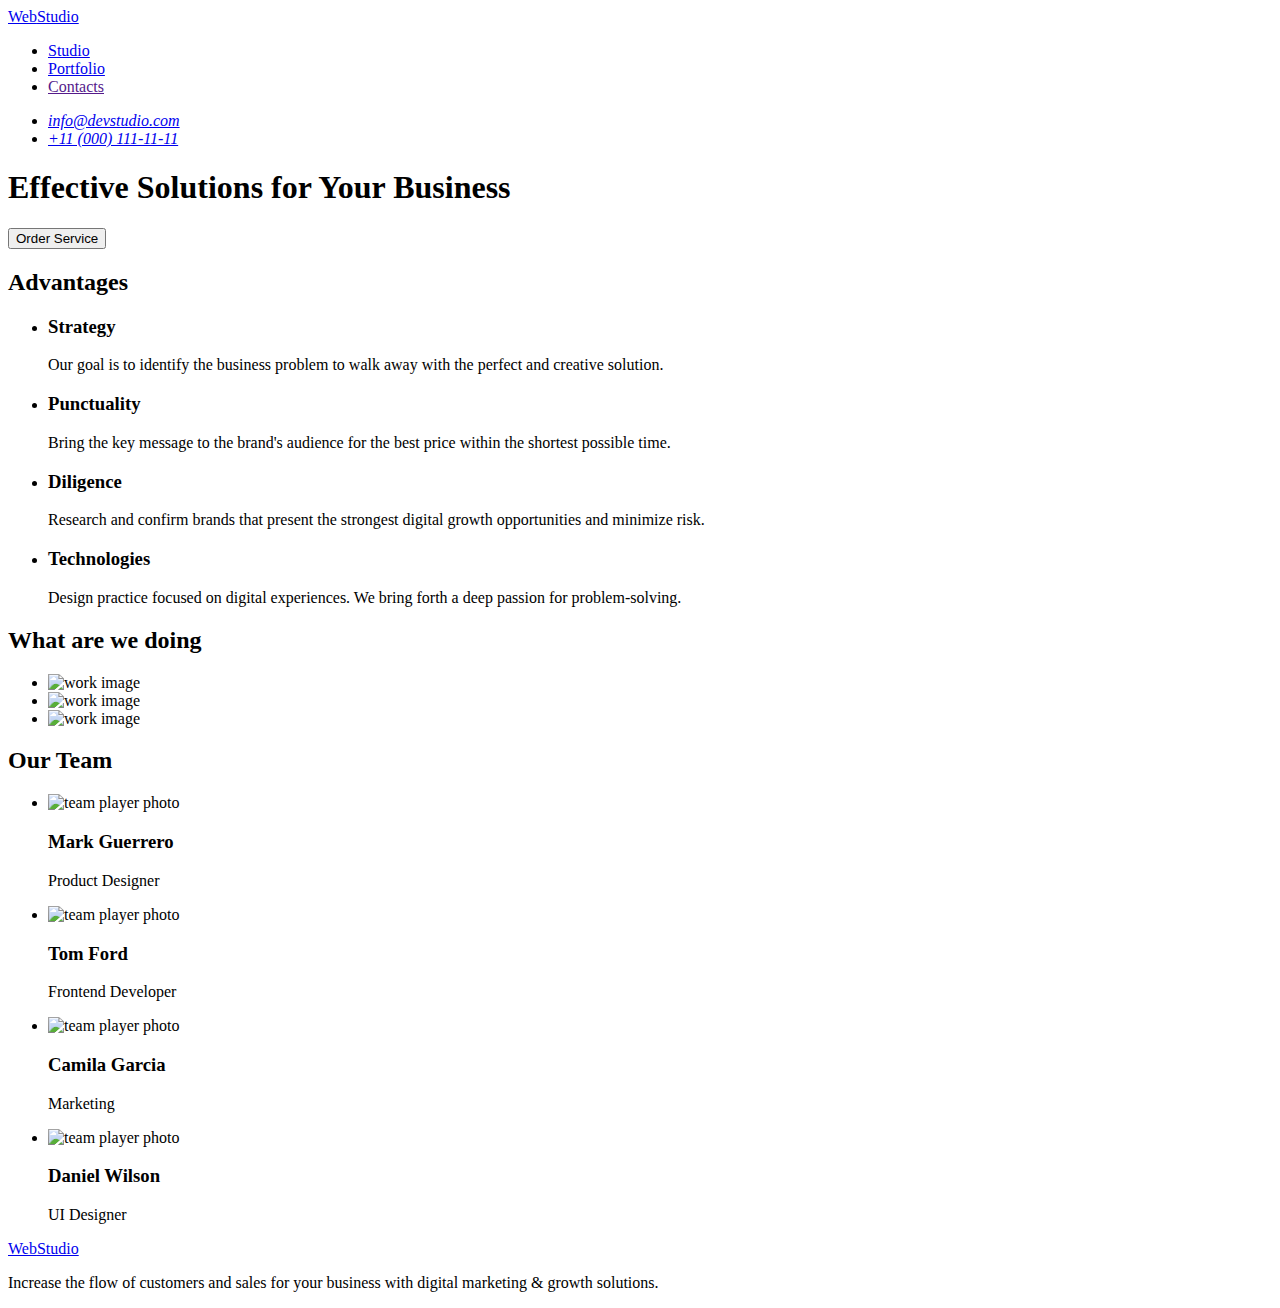
==== index.html @ a6187878 "studio" ====
<!DOCTYPE html>
<html lang="en">
  <head>
    <meta charset="UTF-8" />
    <meta http-equiv="X-UA-Compatible" content="IE=edge" />
    <meta name="viewport" content="width=device-width, initial-scale=1.0" />
    <title>WebStudio</title>
    <link rel="preconnect" href="https://fonts.googleapis.com" />
    <link rel="preconnect" href="https://fonts.gstatic.com" crossorigin />
    <link
      href="https://fonts.googleapis.com/css2?family=Raleway:wght@800&family=Roboto:wght@400;500;700&display=swap"
      rel="stylesheet"
    />
    <link rel="stylesheet" href="./css/styles.css" />
  </head>

  <body class="body">
    <header class="header">
      <nav class="header-navigation">
        <a href="./index.html" class="header-logo"><span class="logo-colour">Web</span>Studio</a>
        <ul class="header-list list lin">
          <li class="header-item lin"><a href="./index.html">Studio</a></li>
          <li class="header-item lin"><a href="./portfolio.html">Portfolio</a></li>
          <li class="header-item lin"><a href="">Contacts</a></li>
        </ul>
      </nav>
      <address>
        <ul class="contacts-info list" >
          <li>
            <a href="mailto:info@devstudio.com" class="header-mail"
              >info@devstudio.com</a
            >
          </li>
          <li>
            <a href="tel:+110001111111" class="header-phone"
              >+11 (000) 111-11-11</a
            >
          </li>
        </ul>
      </address>
    </header>

    <main>
      <!-- Hero section -->
      <section class="hero">
        <h1 class="hero-title">Effective Solutions for Your Business</h1>
        <button type="button" class="hero-btn">Order Service</button>
      </section>

      <!-- /Hero section -->

      <!-- Section 2-->
      <section class="qualities">
        <h2 class="hidden">Advantages</h2>
        <ul class="qualities-list list">
          <li class="qualities-items-list list">
            <h3 class="qualities-name">Strategy</h3>
            <p class="qualities-text">
              Our goal is to identify the business problem to walk away with the
              perfect and creative solution.
            </p>
          </li class="qualities-items-list list">
          <li>
            <h3 class="qualities-name">Punctuality</h3>
            <p class="qualities-text">
              Bring the key message to the brand's audience for the best price
              within the shortest possible time.
            </p>
          </li class="qualities-items-list list">
          <li>
            <h3 class="qualities-name">Diligence</h3>
            <p class="qualities-text">
              Research and confirm brands that present the strongest digital
              growth opportunities and minimize risk.
            </p>
          </li class="qualities-items-list list">
          <li>
            <h3 class="qualities-name">Technologies</h3>
            <p class="qualities-text">
              Design practice focused on digital experiences. We bring forth a
              deep passion for problem-solving.
            </p>
          </li>
        </ul>
      </section>
      <!-- /Section 2 -->

      <!-- Section 3 -->
      <section class="examples">
        <h2 class="examples-title">What are we doing</h2>
        <ul class="examples-list list">
          <li class="exampless-item">
            <img
              src="./images/section-2-1.jpg"
              alt="work image"
              width="360"
              height="300"
            />
          </li class="exampless-item">
          <li>
            <img
              src="./images/section-2-2.jpg"
              alt="work image"
              width="360"
              height="300"
            />
          </li class="exampless-item">
          <li>
            <img
              src="./images/section-2-3.jpg"
              alt="work image"
              width="360"
              height="300"
            />
          </li>
        </ul>
      </section>
      <!-- /Section 3 -->

      <!-- Section 4-->
      <section class="team">
        <h2 class="team-title">Our Team</h2>
        <ul class="teamt-list list">
          <li class="team-item">
            <img
              src="./images/team-1.jpg"
              alt="team player photo"
              width="264"
              height="260"
            />
            <h3 class="team-name">Mark Guerrero</h3>
            <p class="team-text">Product Designer</p>
          </li>
          <li class="team-item">
            <img
              src="./images/team-2.jpg"
              alt="team player photo"
              width="264"
              height="260"
            />
            <h3 class="team-name">Tom Ford</h3>
            <p class="team-text">Frontend Developer</p>
          </li>
          <li class="team-item">
            <img
              src="./images/team-3.jpg"
              alt="team player photo"
              width="264"
              height="260"
            />
            <h3 class="team-name">Camila Garcia</h3>
            <p class="team-text">Marketing</p>
          </li>
          <li class="team-item">
            <img
              src="./images/team-4.jpg"
              alt="team player photo"
              width="264"
              height="260"
            />
            <h3 class="team-name">Daniel Wilson</h3>
            <p class="team-text">UI Designer</p>
          </li>
        </ul>
      </section>

      <!-- /Section 4 -->
    </main>

    <!-- Footer section-->
    <footer class="footer">
      <a href="./index.html" class="footer-logo"><span class="logo-colour">Web</span>Studio</a>
      <p class="footer-text">
        Increase the flow of customers and sales for your business with digital
        marketing & growth solutions.
      </p>
    </footer>
    <!-- /Footer section-->
  </body>
</html>
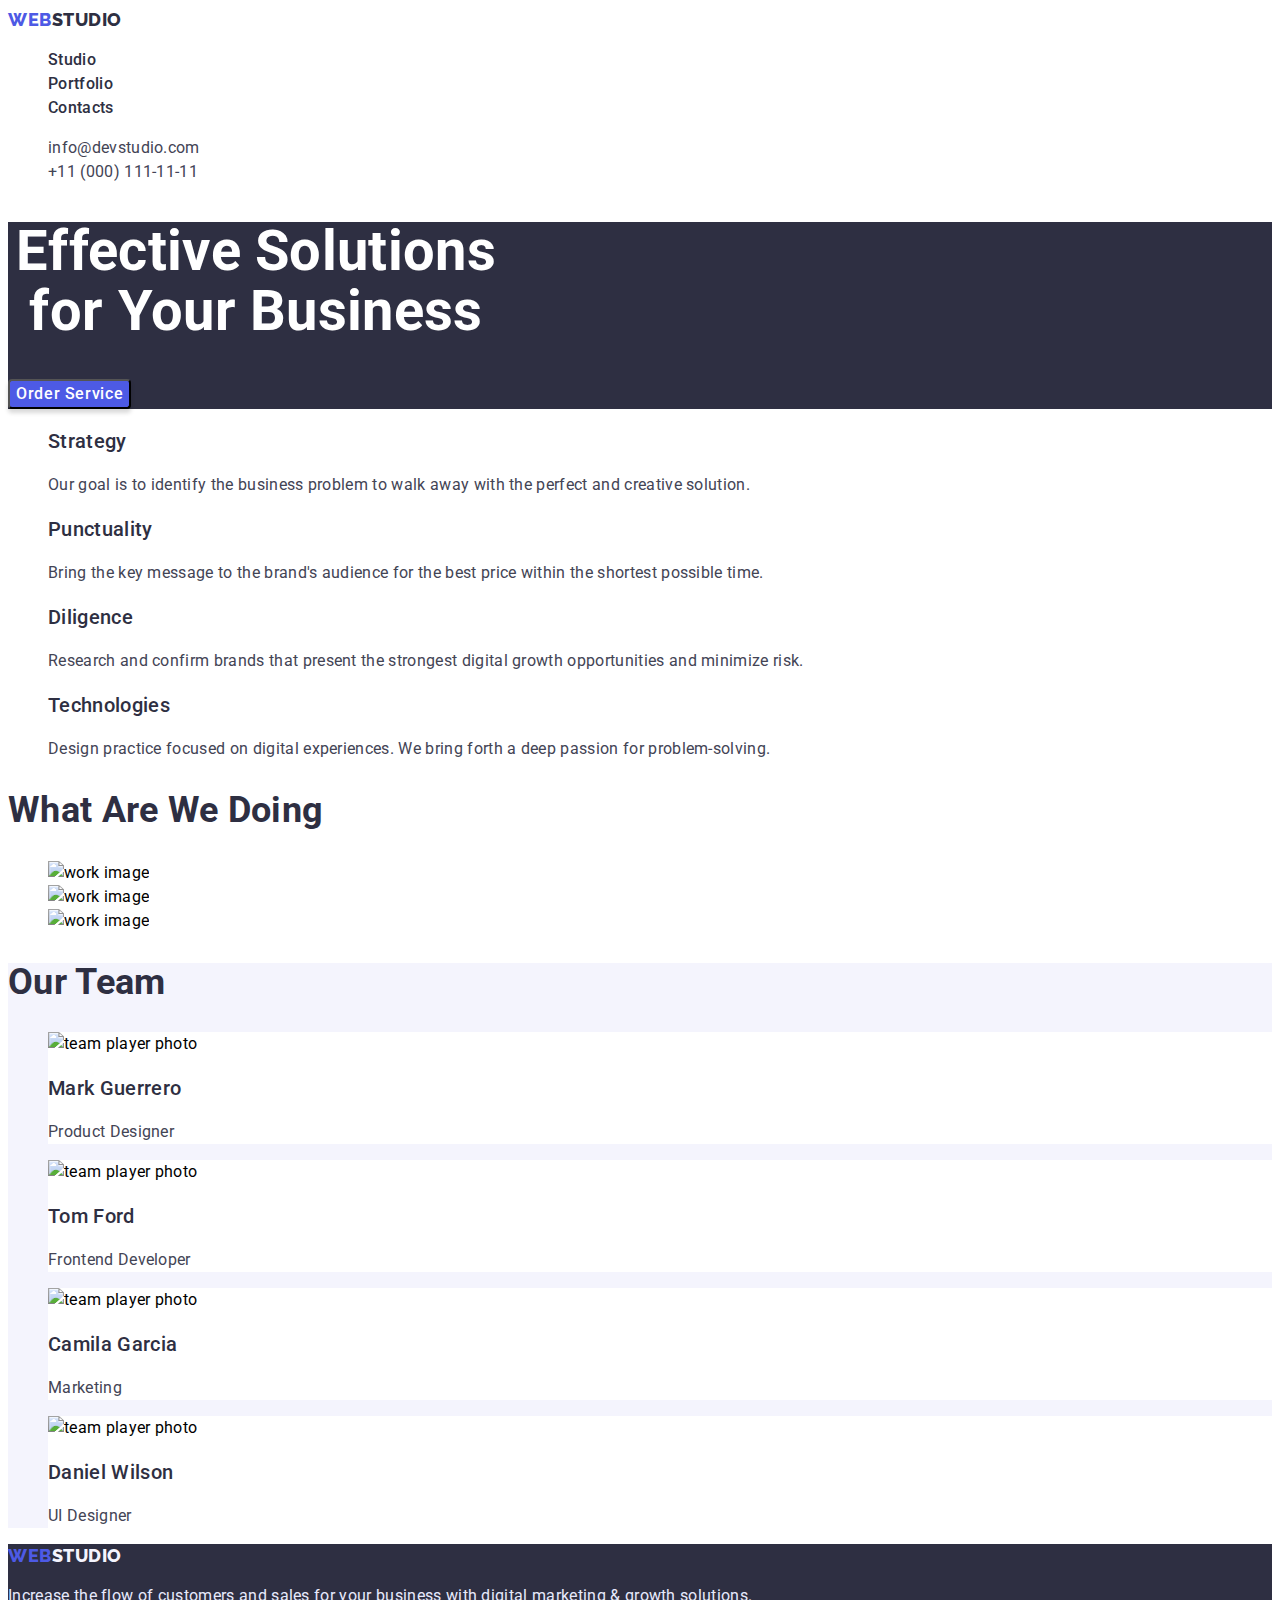
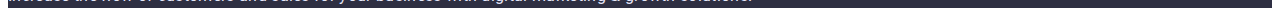
==== commit 9047a57c: "hw2.02" ====
--- a/index.html
+++ b/index.html
@@ -19,20 +19,20 @@
       <nav class="header-navigation">
         <a href="./index.html" class="header-logo"><span class="logo-colour">Web</span>Studio</a>
         <ul class="header-list list lin">
-          <li class="header-item lin"><a href="./index.html">Studio</a></li>
-          <li class="header-item lin"><a href="./portfolio.html">Portfolio</a></li>
-          <li class="header-item lin"><a href="">Contacts</a></li>
+          <li class="header-item"><a href="./index.html" class="link link-style">Studio</a></li>
+          <li class="header-item"><a href="./portfolio.html" class="link link-style">Portfolio</a></li>
+          <li class="header-item"><a href="" class="link link-style">Contacts</a></li>
         </ul>
       </nav>
       <address>
         <ul class="contacts-info list" >
           <li>
-            <a href="mailto:info@devstudio.com" class="header-mail"
+            <a href="mailto:info@devstudio.com" class="header-contacts link"
               >info@devstudio.com</a
             >
           </li>
           <li>
-            <a href="tel:+110001111111" class="header-phone"
+            <a href="tel:+110001111111" class="header-contacts link"
               >+11 (000) 111-11-11</a
             >
           </li>
--- a/css/styles.css
+++ b/css/styles.css
@@ -0,0 +1,272 @@
+:root {
+  --main-title-color: #ffffff;
+  --secondary-title-color: #2e2f42;
+  --logo-colour: #4d5ae5;
+  --logo-footer-colour: #f4f4fd;
+  --item-text-colour: #434455;
+  --footer-text-colour: #e7e9fc;
+  --accent-colour: #404bbf;
+  --header-colour: #e7e9fc;
+  --hero-colour: #2e2f42;
+  --team-colour: #f4f4fd;
+  --footer-colour: #2e2f42;
+  --team-background: #ffffff;
+
+  --first-font: "Roboto", sans-serif;
+
+  /* Portfolio var */
+  --porfolio-background-colour: #ffffff;
+  --portfolio-button-text-colour: #4d5ae5;
+  --porfolio-button-background: #f4f4fd;
+  --porfolio-text-colour: #434455;
+  --portfolio-header-colour: #2e2f42;
+}
+
+.body {
+  font-family: var(--first-font);
+  letter-spacing: 0.02em;
+  line-height: 1.5;
+  font-size: 16px;
+  font-weight: 400;
+}
+.list {
+  list-style: none;
+}
+
+.link {
+  text-decoration: none;
+}
+
+.hidden {
+  visibility: hidden;
+  pointer-events: none;
+  position: absolute;
+  width: 1px;
+  height: 1px;
+  left: -1px;
+}
+
+/* Header section */
+.header {
+}
+
+.link-style {
+  color: var(--secondary-title-color);
+  font-weight: 500;
+}
+.logo-colour {
+  color: var(--logo-colour);
+}
+.link:hover,
+.link:focus {
+  color: #404bbf;
+}
+
+.header-navigation {
+}
+.header-logo {
+  font-family: "Raleway";
+  font-style: normal;
+  font-weight: 800;
+  font-size: 18px;
+  line-height: 1.34;
+  display: flex;
+  align-items: center;
+  letter-spacing: 0.03em;
+  text-transform: uppercase;
+  color: var(--secondary-title-color);
+  text-decoration: none;
+}
+
+.header-item {
+}
+
+.header-list {
+}
+.contacts-info {
+}
+.header-contacts {
+  font-style: normal;
+  color: var(--item-text-colour);
+}
+
+/* /Header section */
+
+/* Hero section */
+
+.hero {
+  background: var(--hero-colour);
+}
+.hero-title {
+  font-style: normal;
+  font-weight: 700;
+  font-size: 56px;
+  line-height: 1.07;
+  text-align: center;
+  color: var(--main-title-color);
+  width: 496px;
+}
+.hero-btn {
+  font-style: normal;
+  font-family: inherit;
+  font-size: 16px;
+  display: flex;
+  align-items: center;
+  letter-spacing: 0.04em;
+  color: var(--main-title-color);
+  background: #4d5ae5;
+  box-shadow: 0px 4px 4px rgba(0, 0, 0, 0.15);
+  border-radius: 4px;
+  font-weight: 500;
+  line-height: 1.5;
+}
+.hero-btn:hover,
+.hero-btn:focus {
+  color: var(--porfolio-background-colour);
+  background: var(--accent-colour);
+}
+
+/* /Hero section */
+
+/* Advantages sections */
+
+.qualities {
+}
+.qualities-list {
+}
+.list {
+}
+.qualities-items-list {
+}
+.qualities-name {
+  font-weight: 500;
+  font-style: normal;
+  font-size: 20px;
+  line-height: 1.2;
+  color: var(--secondary-title-color);
+}
+.qualities-text {
+  color: var(--item-text-colour);
+}
+/* /Advantages sections */
+
+/* Examples section */
+.examples {
+}
+.examples-title {
+  font-style: normal;
+  font-weight: 700;
+  font-size: 36px;
+  line-height: 1.11;
+  text-transform: capitalize;
+  color: var(--secondary-title-color);
+}
+.examples-list {
+}
+.exampless-item {
+}
+/* /Examples section*/
+
+/* Team section */
+
+.team {
+  background: var(--team-colour);
+}
+.team-title {
+  font-style: normal;
+  font-weight: 700;
+  font-size: 36px;
+  line-height: 1.11;
+  text-transform: capitalize;
+  color: var(--secondary-title-color);
+}
+.teamt-list {
+}
+.list {
+}
+.team-item {
+  background: var(--team-background);
+}
+.team-name {
+  font-weight: 500;
+  font-style: normal;
+  font-size: 20px;
+  line-height: 1.2;
+  color: var(--secondary-title-color);
+}
+.team-text {
+  color: var(--item-text-colour);
+}
+
+/* /Team section */
+
+/* Footer section */
+.footer {
+  background: var(--footer-colour);
+}
+.footer-logo {
+  font-family: "Raleway";
+  font-style: normal;
+  font-weight: 800;
+  font-size: 18px;
+  line-height: 1.34;
+  display: flex;
+  align-items: center;
+  letter-spacing: 0.03em;
+  text-transform: uppercase;
+  color: var(--logo-footer-colour);
+  text-decoration: none;
+}
+
+.footer-text {
+  color: var(--footer-text-colour);
+}
+
+/* /Footer section */
+
+/* ----------Portfplio.html---------- */
+.main-section {
+  background-color: var(--porfolio-background-colour);
+}
+.main-button {
+}
+.main-button-item:hover,
+.main-button-item:focus {
+  color: var(--porfolio-background-colour);
+  background: var(--accent-colour);
+}
+.main-button-item {
+  box-sizing: border-box;
+  display: flex;
+  flex-direction: row;
+  justify-content: center;
+  align-items: center;
+  padding: 12px 24px;
+  background: var(--porfolio-button-background);
+  border: 1px solid var(--footer-text-colour);
+  border-radius: 4px;
+  font-size: 16px;
+  letter-spacing: 0.04em;
+  color: var(--portfolio-button-text-colour);
+  font-family: inherit;
+  line-height: 1.5;
+  cursor: pointer;
+}
+.preview {
+}
+.preview-list {
+}
+.preview-item {
+}
+.preview-name {
+  font-weight: 500;
+  font-size: 20px;
+  line-height: 1.2;
+  color: var(--portfolio-header-colour);
+}
+
+.preview-test {
+  color: var(--porfolio-text-colour);
+}
+
+/* ----------/Portfplio.html---------- */
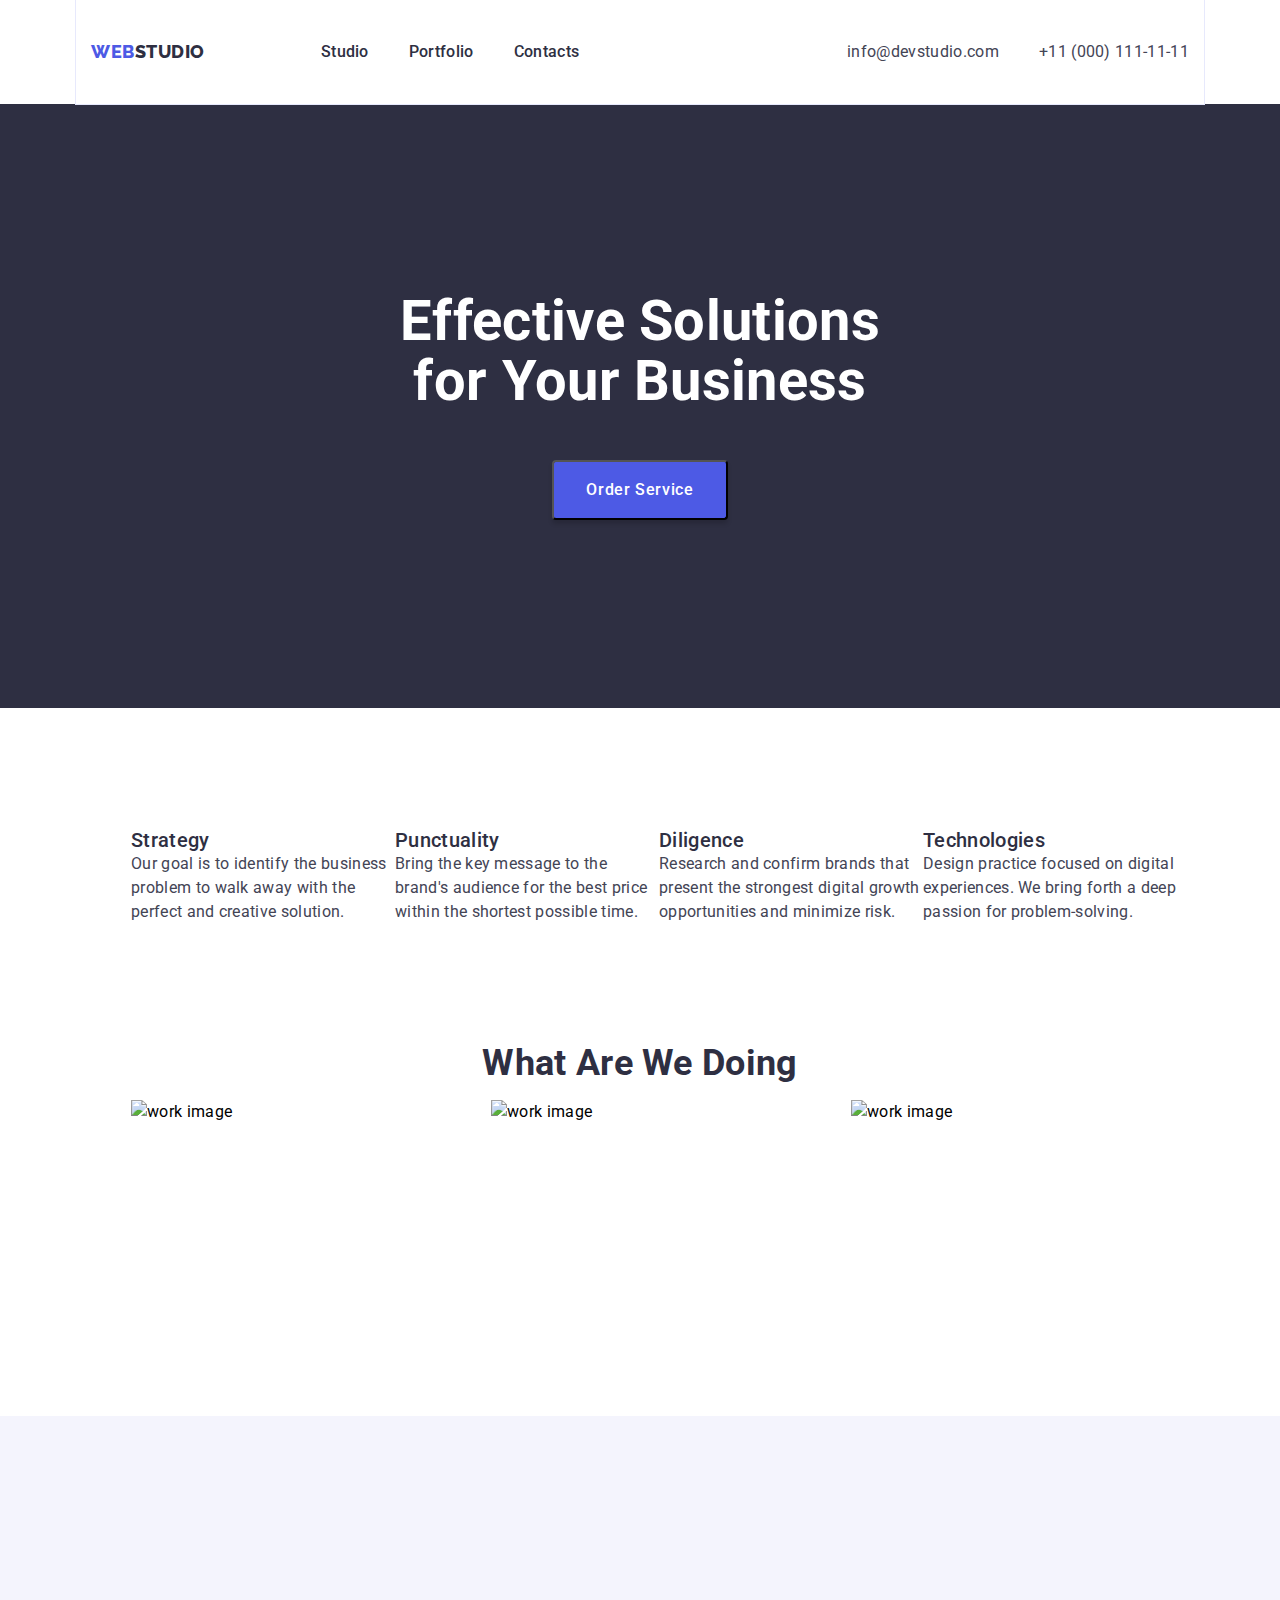
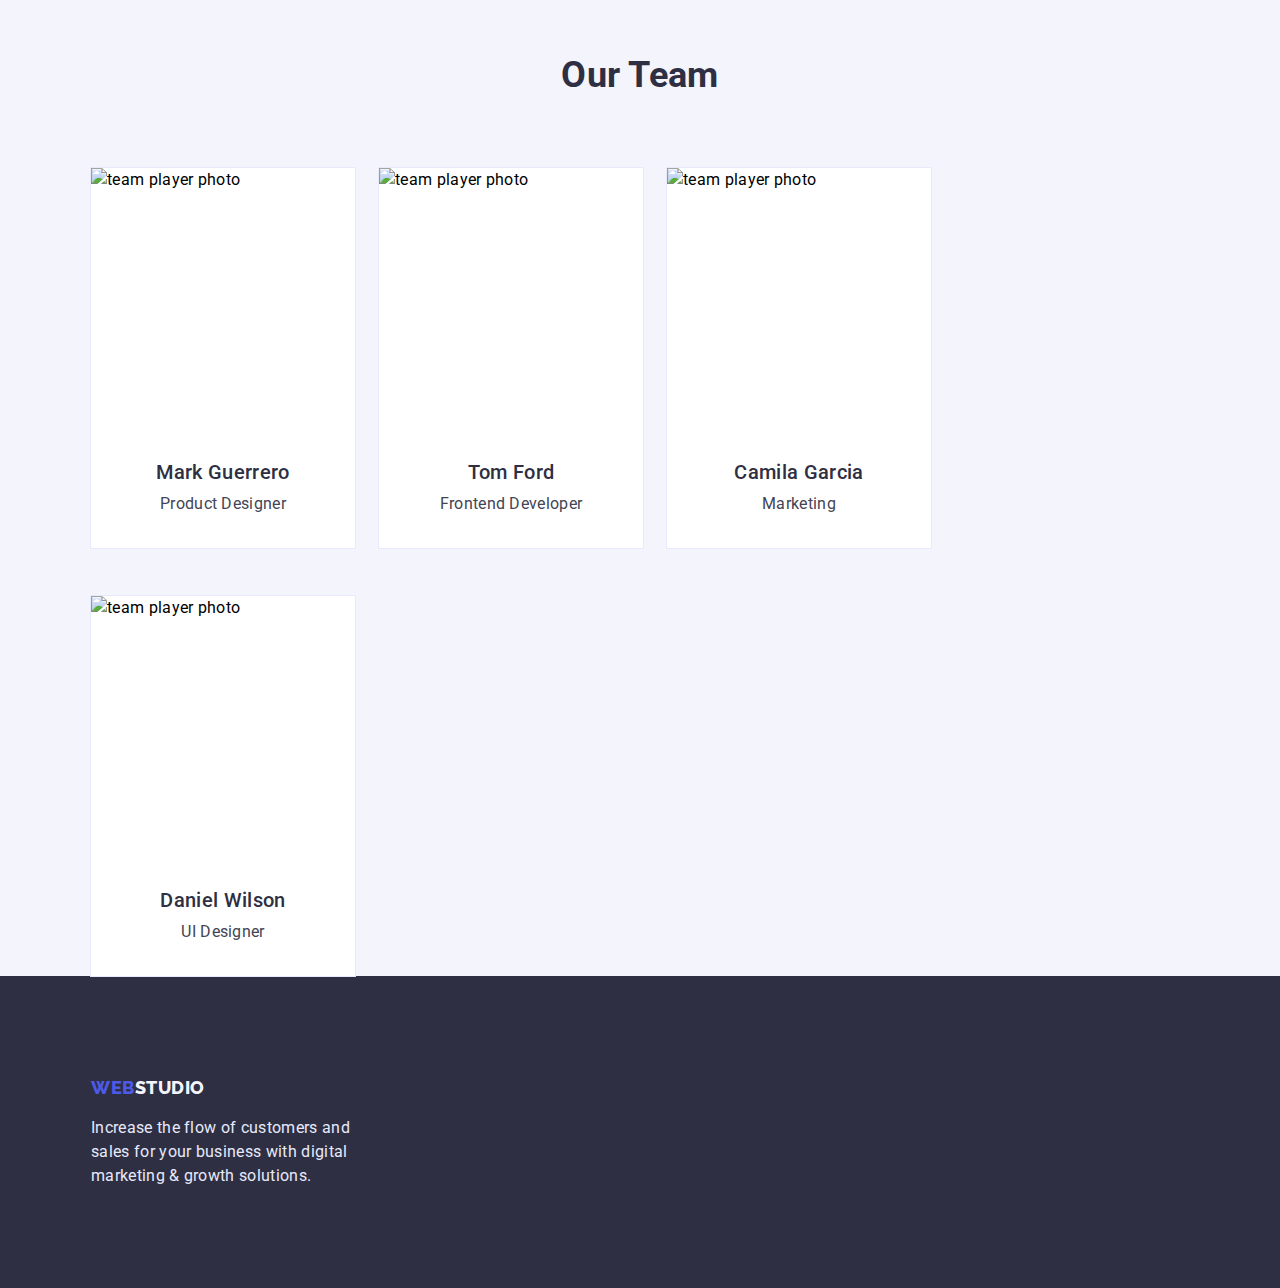
==== commit 7af2917c: "hw3.0" ====
--- a/index.html
+++ b/index.html
@@ -11,157 +11,176 @@
       href="https://fonts.googleapis.com/css2?family=Raleway:wght@800&family=Roboto:wght@400;500;700&display=swap"
       rel="stylesheet"
     />
+    <link rel="stylesheet" href="https://cdnjs.cloudflare.com/ajax/libs/modern-normalize/1.1.0/modern-normalize.min.css">
     <link rel="stylesheet" href="./css/styles.css" />
   </head>
 
   <body class="body">
     <header class="header">
-      <nav class="header-navigation">
-        <a href="./index.html" class="header-logo"><span class="logo-colour">Web</span>Studio</a>
-        <ul class="header-list list lin">
-          <li class="header-item"><a href="./index.html" class="link link-style">Studio</a></li>
-          <li class="header-item"><a href="./portfolio.html" class="link link-style">Portfolio</a></li>
-          <li class="header-item"><a href="" class="link link-style">Contacts</a></li>
-        </ul>
-      </nav>
-      <address>
-        <ul class="contacts-info list" >
-          <li>
-            <a href="mailto:info@devstudio.com" class="header-contacts link"
-              >info@devstudio.com</a
-            >
-          </li>
-          <li>
-            <a href="tel:+110001111111" class="header-contacts link"
-              >+11 (000) 111-11-11</a
-            >
-          </li>
-        </ul>
-      </address>
+      <div class="container container-nav">
+        <nav class="header-navigation">
+          <a href="./index.html" class="header-logo"><span class="logo-colour">Web</span>Studio</a>
+          <ul class="header-list list lin">
+            <li class="header-item"><a href="./index.html" class="link link-style">Studio</a></li>
+            <li class="header-item"><a href="./portfolio.html" class="link link-style">Portfolio</a></li>
+            <li class="header-item"><a href="" class="link link-style">Contacts</a></li>
+          </ul>
+        </nav>
+        <address>
+          <ul class="contacts-info list" >
+            <li class="link">
+              <a href="mailto:info@devstudio.com" class="header-contacts link"
+                >info@devstudio.com</a
+              >
+            </li>
+            <li class="link">
+              <a href="tel:+110001111111" class="header-contacts link"
+                >+11 (000) 111-11-11</a
+              >
+            </li>
+          </ul>
+        </address>
+      </div>
     </header>
 
     <main>
       <!-- Hero section -->
       <section class="hero">
-        <h1 class="hero-title">Effective Solutions for Your Business</h1>
-        <button type="button" class="hero-btn">Order Service</button>
+        <div class="container hero-container">
+          <h1 class="hero-title">Effective Solutions for Your Business</h1>
+          <button type="button" class="hero-btn">Order Service</button>
+        </div >
       </section>
 
       <!-- /Hero section -->
 
       <!-- Section 2-->
       <section class="qualities">
-        <h2 class="hidden">Advantages</h2>
-        <ul class="qualities-list list">
-          <li class="qualities-items-list list">
-            <h3 class="qualities-name">Strategy</h3>
-            <p class="qualities-text">
-              Our goal is to identify the business problem to walk away with the
-              perfect and creative solution.
-            </p>
-          </li class="qualities-items-list list">
-          <li>
-            <h3 class="qualities-name">Punctuality</h3>
-            <p class="qualities-text">
-              Bring the key message to the brand's audience for the best price
-              within the shortest possible time.
-            </p>
-          </li class="qualities-items-list list">
-          <li>
-            <h3 class="qualities-name">Diligence</h3>
-            <p class="qualities-text">
-              Research and confirm brands that present the strongest digital
-              growth opportunities and minimize risk.
-            </p>
-          </li class="qualities-items-list list">
-          <li>
-            <h3 class="qualities-name">Technologies</h3>
-            <p class="qualities-text">
-              Design practice focused on digital experiences. We bring forth a
-              deep passion for problem-solving.
-            </p>
-          </li>
-        </ul>
+       <div class="container container-advrantages">
+          <h2 class="hidden">Advantages</h2>
+          <ul class="qualities-list list">
+            <li class="qualities-items-list list">
+              <h3 class="qualities-name">Strategy</h3>
+              <p class="qualities-text">
+                Our goal is to identify the business problem to walk away with the
+                perfect and creative solution.
+              </p>
+            </li class="qualities-items-list list">
+            <li>
+              <h3 class="qualities-name">Punctuality</h3>
+              <p class="qualities-text">
+                Bring the key message to the brand's audience for the best price
+                within the shortest possible time.
+              </p>
+            </li class="qualities-items-list list">
+            <li>
+              <h3 class="qualities-name">Diligence</h3>
+              <p class="qualities-text">
+                Research and confirm brands that present the strongest digital
+                growth opportunities and minimize risk.
+              </p>
+            </li class="qualities-items-list list">
+            <li>
+              <h3 class="qualities-name">Technologies</h3>
+              <p class="qualities-text">
+                Design practice focused on digital experiences. We bring forth a
+                deep passion for problem-solving.
+              </p>
+            </li>
+          </ul>
+       </div >
       </section>
       <!-- /Section 2 -->
 
       <!-- Section 3 -->
       <section class="examples">
-        <h2 class="examples-title">What are we doing</h2>
-        <ul class="examples-list list">
-          <li class="exampless-item">
-            <img
-              src="./images/section-2-1.jpg"
-              alt="work image"
-              width="360"
-              height="300"
-            />
-          </li class="exampless-item">
-          <li>
-            <img
-              src="./images/section-2-2.jpg"
-              alt="work image"
-              width="360"
-              height="300"
-            />
-          </li class="exampless-item">
-          <li>
-            <img
-              src="./images/section-2-3.jpg"
-              alt="work image"
-              width="360"
-              height="300"
-            />
-          </li>
-        </ul>
+        <div class="container examples-section">
+          <h2 class="examples-title">What are we doing</h2>
+          <ul class="examples-list list">
+            <li class="exampless-item">
+              <img
+                src="./images/section-2-1.jpg"
+                alt="work image"
+                width="360"
+                height="300"
+              />
+            </li class="exampless-item">
+            <li>
+              <img
+                src="./images/section-2-2.jpg"
+                alt="work image"
+                width="360"
+                height="300"
+              />
+            </li class="exampless-item">
+            <li>
+              <img
+                src="./images/section-2-3.jpg"
+                alt="work image"
+                width="360"
+                height="300"
+              />
+            </li>
+          </ul>
+        </div >
       </section>
       <!-- /Section 3 -->
 
       <!-- Section 4-->
       <section class="team">
-        <h2 class="team-title">Our Team</h2>
-        <ul class="teamt-list list">
-          <li class="team-item">
-            <img
-              src="./images/team-1.jpg"
-              alt="team player photo"
-              width="264"
-              height="260"
-            />
-            <h3 class="team-name">Mark Guerrero</h3>
-            <p class="team-text">Product Designer</p>
-          </li>
-          <li class="team-item">
-            <img
-              src="./images/team-2.jpg"
-              alt="team player photo"
-              width="264"
-              height="260"
-            />
-            <h3 class="team-name">Tom Ford</h3>
-            <p class="team-text">Frontend Developer</p>
-          </li>
-          <li class="team-item">
-            <img
-              src="./images/team-3.jpg"
-              alt="team player photo"
-              width="264"
-              height="260"
-            />
-            <h3 class="team-name">Camila Garcia</h3>
-            <p class="team-text">Marketing</p>
-          </li>
-          <li class="team-item">
-            <img
-              src="./images/team-4.jpg"
-              alt="team player photo"
-              width="264"
-              height="260"
-            />
-            <h3 class="team-name">Daniel Wilson</h3>
-            <p class="team-text">UI Designer</p>
-          </li>
-        </ul>
+        <div class="container container-team">
+          <h2 class="team-title">Our Team</h2>
+          <ul class="teamt-list list">
+            <li class="team-item">
+              <img
+                src="./images/team-1.jpg"
+                alt="team player photo"
+                width="264"
+                height="260"
+              />
+              <div class="team-content">
+                <h3 class="team-name">Mark Guerrero</h3>
+                <p class="team-text">Product Designer</p>
+              </div >
+            </li>
+            <li class="team-item">
+              <img
+                src="./images/team-2.jpg"
+                alt="team player photo"
+                width="264"
+                height="260"
+              />
+              <div class="team-content">
+                <h3 class="team-name">Tom Ford</h3>
+                <p class="team-text">Frontend Developer</p>
+              </div>
+            </li>
+            <li class="team-item">
+              <img
+                src="./images/team-3.jpg"
+                alt="team player photo"
+                width="264"
+                height="260"
+              />
+              <div class="team-content">
+                <h3 class="team-name">Camila Garcia</h3>
+                <p class="team-text">Marketing</p>
+              </div>
+            </li>
+            <li class="team-item">
+              <img
+                src="./images/team-4.jpg"
+                alt="team player photo"
+                width="264"
+                height="260"
+              />
+              <div class="team-content">
+                <h3 class="team-name">Daniel Wilson</h3>
+                <p class="team-text">UI Designer</p>
+              </div>
+            </li>
+          </ul>
+        </div >
       </section>
 
       <!-- /Section 4 -->
@@ -169,11 +188,13 @@
 
     <!-- Footer section-->
     <footer class="footer">
-      <a href="./index.html" class="footer-logo"><span class="logo-colour">Web</span>Studio</a>
-      <p class="footer-text">
-        Increase the flow of customers and sales for your business with digital
-        marketing & growth solutions.
-      </p>
+      <div class="container">
+        <a href="./index.html" class="footer-logo"><span class="logo-colour">Web</span>Studio</a>
+        <p class="footer-text">
+          Increase the flow of customers and sales for your business with digital
+          marketing & growth solutions.
+        </p>
+      </div >
     </footer>
     <!-- /Footer section-->
   </body>
--- a/css/styles.css
+++ b/css/styles.css
@@ -11,6 +11,7 @@
   --team-colour: #f4f4fd;
   --footer-colour: #2e2f42;
   --team-background: #ffffff;
+  --frame-colour: #e7e9fc;
 
   --first-font: "Roboto", sans-serif;
 
@@ -22,12 +23,38 @@
   --portfolio-header-colour: #2e2f42;
 }
 
+html {
+  box-sizing: border-box;
+}
+*,
+*::before,
+*::after {
+  box-sizing: inherit;
+}
+h1,
+h2,
+h3,
+h4,
+h5,
+h6,
+p {
+  margin: 0;
+}
+
+.container {
+  width: 1128px;
+  margin: 0 auto;
+  padding-left: 15px;
+  padding-right: 15px;
+}
+
 .body {
   font-family: var(--first-font);
   letter-spacing: 0.02em;
   line-height: 1.5;
   font-size: 16px;
   font-weight: 400;
+  max-width: 1440px;
 }
 .list {
   list-style: none;
@@ -49,10 +76,20 @@
 /* Header section */
 .header {
 }
+.container-nav {
+  display: flex;
+  align-items: center;
+  justify-content: space-between;
+  outline: 1px solid var(--frame-colour);
+}
 
 .link-style {
   color: var(--secondary-title-color);
   font-weight: 500;
+  display: block;
+  margin-right: 40px;
+  padding-top: 24px;
+  padding-bottom: 24px;
 }
 .logo-colour {
   color: var(--logo-colour);
@@ -63,6 +100,7 @@
 }
 
 .header-navigation {
+  display: flex;
 }
 .header-logo {
   font-family: "Raleway";
@@ -80,14 +118,23 @@
 
 .header-item {
 }
+.header-item:last-child {
+  margin-right: 0;
+}
 
 .header-list {
+  display: flex;
+  margin-left: 76px;
 }
 .contacts-info {
+  display: flex;
 }
 .header-contacts {
   font-style: normal;
   color: var(--item-text-colour);
+}
+.contacts-info .link + .link {
+  margin-left: 40px;
 }
 
 /* /Header section */
@@ -97,6 +144,18 @@
 .hero {
   background: var(--hero-colour);
 }
+.hero-container {
+  display: flex;
+  flex-grow: 1;
+  align-items: center;
+  padding-bottom: 188px;
+  margin-right: auto;
+  margin-left: auto;
+  padding-top: 188px;
+  padding-top: 188px;
+  flex-direction: column;
+}
+
 .hero-title {
   font-style: normal;
   font-weight: 700;
@@ -105,6 +164,8 @@
   text-align: center;
   color: var(--main-title-color);
   width: 496px;
+  margin-bottom: 48px;
+  margin-top: 0;
 }
 .hero-btn {
   font-style: normal;
@@ -119,7 +180,13 @@
   border-radius: 4px;
   font-weight: 500;
   line-height: 1.5;
-}
+
+  display: flex;
+  flex-direction: row;
+  align-items: center;
+  padding: 16px 32px;
+}
+
 .hero-btn:hover,
 .hero-btn:focus {
   color: var(--porfolio-background-colour);
@@ -132,10 +199,20 @@
 
 .qualities {
 }
+
+.conteiner-advantages {
+}
 .qualities-list {
+  display: flex;
+  flex-grow: 1;
+  align-items: center;
+  padding-top: 120px;
+  margin-top: 0;
+  margin-bottom: 0;
 }
 .list {
 }
+
 .qualities-items-list {
 }
 .qualities-name {
@@ -147,11 +224,16 @@
 }
 .qualities-text {
   color: var(--item-text-colour);
+  max-width: 264px;
 }
 /* /Advantages sections */
 
 /* Examples section */
 .examples {
+  margin-bottom: 0;
+}
+.examples-section {
+  display: block;
 }
 .examples-title {
   font-style: normal;
@@ -160,8 +242,12 @@
   line-height: 1.11;
   text-transform: capitalize;
   color: var(--secondary-title-color);
+  padding-top: 120px;
+  margin: 0 auto;
+  text-align: center;
 }
 .examples-list {
+  display: flex;
 }
 .exampless-item {
 }
@@ -171,6 +257,16 @@
 
 .team {
   background: var(--team-colour);
+}
+.container-team {
+  margin-left: auto;
+  margin-right: auto;
+}
+
+img {
+  display: block;
+  max-width: 100%;
+  height: auto;
 }
 .team-title {
   font-style: normal;
@@ -179,13 +275,27 @@
   line-height: 1.11;
   text-transform: capitalize;
   color: var(--secondary-title-color);
+  text-align: center;
+  padding-top: 240px;
+  margin-bottom: 72px;
 }
 .teamt-list {
+  padding: 0;
+  margin: 0;
+  list-style: none;
+  display: flex;
+  flex-wrap: wrap;
+  margin-top: -48px;
+  margin-left: -24px;
 }
 .list {
 }
 .team-item {
   background: var(--team-background);
+  outline: 1px solid var(--frame-colour);
+  flex-basis: calc((100% / 4) - 24px);
+  margin-left: 24px;
+  margin-top: 48px;
 }
 .team-name {
   font-weight: 500;
@@ -196,6 +306,12 @@
 }
 .team-text {
   color: var(--item-text-colour);
+  margin-top: 8px;
+}
+.team-content {
+  padding-top: 32px;
+  padding-bottom: 32px;
+  text-align: center;
 }
 
 /* /Team section */
@@ -203,7 +319,13 @@
 /* Footer section */
 .footer {
   background: var(--footer-colour);
-}
+  padding: 100px 0;
+}
+/* .foote-container{
+  display: flex;
+  
+} */
+
 .footer-logo {
   font-family: "Raleway";
   font-style: normal;
@@ -220,6 +342,8 @@
 
 .footer-text {
   color: var(--footer-text-colour);
+  max-width: 264px;
+  margin-top: 16px;
 }
 
 /* /Footer section */
@@ -229,12 +353,20 @@
   background-color: var(--porfolio-background-colour);
 }
 .main-button {
-}
+  display: flex;
+  align-items: center;
+  justify-content: center;
+}
+
+.container-buttons {
+}
+
 .main-button-item:hover,
 .main-button-item:focus {
   color: var(--porfolio-background-colour);
   background: var(--accent-colour);
 }
+
 .main-button-item {
   box-sizing: border-box;
   display: flex;
@@ -251,22 +383,45 @@
   font-family: inherit;
   line-height: 1.5;
   cursor: pointer;
-}
+
+  margin-right: 24px;
+  margin-top: 96px;
+}
+
 .preview {
 }
+.preview-container {
+  display: flex;
+  padding-top: 72px;
+  padding-bottom: 120px;
+}
 .preview-list {
+  padding: 0;
+  margin: 0;
+  list-style: none;
+  display: flex;
+  flex-wrap: wrap;
+  margin-top: -48px;
+  margin-left: -24px;
 }
 .preview-item {
+  background: var(--team-background);
+  outline: 1px solid var(--frame-colour);
+  flex-basis: calc((100% / 3) - 24px);
+  margin-left: 24px;
+  margin-top: 48px;
 }
 .preview-name {
   font-weight: 500;
   font-size: 20px;
   line-height: 1.2;
   color: var(--portfolio-header-colour);
+  margin-top: 32px;
 }
 
 .preview-test {
   color: var(--porfolio-text-colour);
+  margin-top: 8px;
 }
 
 /* ----------/Portfplio.html---------- */
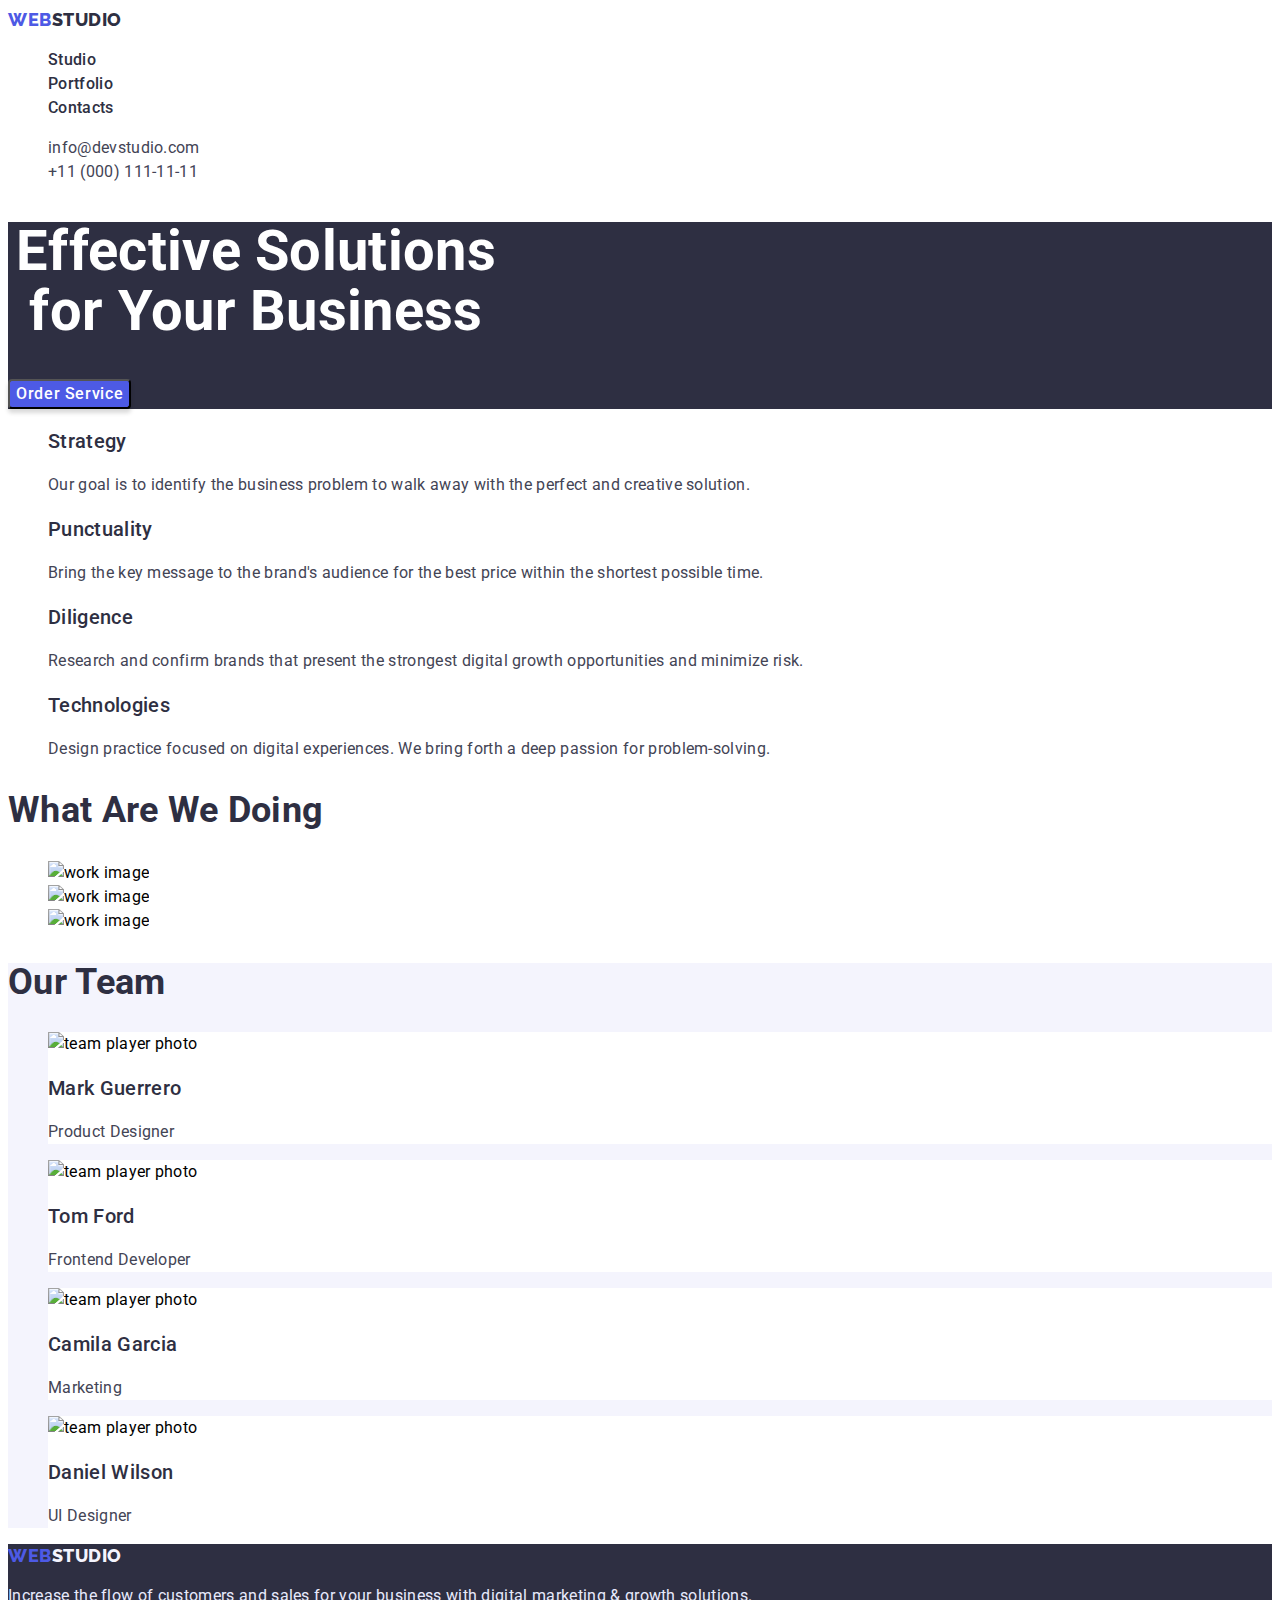
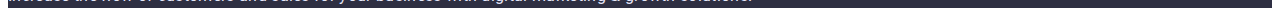
==== commit 61505913: "Merge branch 'main' of https://github.com/flyinginthedreams/goit-markup-hw-02" ====
--- a/index.html
+++ b/index.html
@@ -11,176 +11,157 @@
       href="https://fonts.googleapis.com/css2?family=Raleway:wght@800&family=Roboto:wght@400;500;700&display=swap"
       rel="stylesheet"
     />
-    <link rel="stylesheet" href="https://cdnjs.cloudflare.com/ajax/libs/modern-normalize/1.1.0/modern-normalize.min.css">
     <link rel="stylesheet" href="./css/styles.css" />
   </head>
 
   <body class="body">
     <header class="header">
-      <div class="container container-nav">
-        <nav class="header-navigation">
-          <a href="./index.html" class="header-logo"><span class="logo-colour">Web</span>Studio</a>
-          <ul class="header-list list lin">
-            <li class="header-item"><a href="./index.html" class="link link-style">Studio</a></li>
-            <li class="header-item"><a href="./portfolio.html" class="link link-style">Portfolio</a></li>
-            <li class="header-item"><a href="" class="link link-style">Contacts</a></li>
-          </ul>
-        </nav>
-        <address>
-          <ul class="contacts-info list" >
-            <li class="link">
-              <a href="mailto:info@devstudio.com" class="header-contacts link"
-                >info@devstudio.com</a
-              >
-            </li>
-            <li class="link">
-              <a href="tel:+110001111111" class="header-contacts link"
-                >+11 (000) 111-11-11</a
-              >
-            </li>
-          </ul>
-        </address>
-      </div>
+      <nav class="header-navigation">
+        <a href="./index.html" class="header-logo"><span class="logo-colour">Web</span>Studio</a>
+        <ul class="header-list list lin">
+          <li class="header-item"><a href="./index.html" class="link link-style">Studio</a></li>
+          <li class="header-item"><a href="./portfolio.html" class="link link-style">Portfolio</a></li>
+          <li class="header-item"><a href="" class="link link-style">Contacts</a></li>
+        </ul>
+      </nav>
+      <address>
+        <ul class="contacts-info list" >
+          <li>
+            <a href="mailto:info@devstudio.com" class="header-contacts link"
+              >info@devstudio.com</a
+            >
+          </li>
+          <li>
+            <a href="tel:+110001111111" class="header-contacts link"
+              >+11 (000) 111-11-11</a
+            >
+          </li>
+        </ul>
+      </address>
     </header>
 
     <main>
       <!-- Hero section -->
       <section class="hero">
-        <div class="container hero-container">
-          <h1 class="hero-title">Effective Solutions for Your Business</h1>
-          <button type="button" class="hero-btn">Order Service</button>
-        </div >
+        <h1 class="hero-title">Effective Solutions for Your Business</h1>
+        <button type="button" class="hero-btn">Order Service</button>
       </section>
 
       <!-- /Hero section -->
 
       <!-- Section 2-->
       <section class="qualities">
-       <div class="container container-advrantages">
-          <h2 class="hidden">Advantages</h2>
-          <ul class="qualities-list list">
-            <li class="qualities-items-list list">
-              <h3 class="qualities-name">Strategy</h3>
-              <p class="qualities-text">
-                Our goal is to identify the business problem to walk away with the
-                perfect and creative solution.
-              </p>
-            </li class="qualities-items-list list">
-            <li>
-              <h3 class="qualities-name">Punctuality</h3>
-              <p class="qualities-text">
-                Bring the key message to the brand's audience for the best price
-                within the shortest possible time.
-              </p>
-            </li class="qualities-items-list list">
-            <li>
-              <h3 class="qualities-name">Diligence</h3>
-              <p class="qualities-text">
-                Research and confirm brands that present the strongest digital
-                growth opportunities and minimize risk.
-              </p>
-            </li class="qualities-items-list list">
-            <li>
-              <h3 class="qualities-name">Technologies</h3>
-              <p class="qualities-text">
-                Design practice focused on digital experiences. We bring forth a
-                deep passion for problem-solving.
-              </p>
-            </li>
-          </ul>
-       </div >
+        <h2 class="hidden">Advantages</h2>
+        <ul class="qualities-list list">
+          <li class="qualities-items-list list">
+            <h3 class="qualities-name">Strategy</h3>
+            <p class="qualities-text">
+              Our goal is to identify the business problem to walk away with the
+              perfect and creative solution.
+            </p>
+          </li class="qualities-items-list list">
+          <li>
+            <h3 class="qualities-name">Punctuality</h3>
+            <p class="qualities-text">
+              Bring the key message to the brand's audience for the best price
+              within the shortest possible time.
+            </p>
+          </li class="qualities-items-list list">
+          <li>
+            <h3 class="qualities-name">Diligence</h3>
+            <p class="qualities-text">
+              Research and confirm brands that present the strongest digital
+              growth opportunities and minimize risk.
+            </p>
+          </li class="qualities-items-list list">
+          <li>
+            <h3 class="qualities-name">Technologies</h3>
+            <p class="qualities-text">
+              Design practice focused on digital experiences. We bring forth a
+              deep passion for problem-solving.
+            </p>
+          </li>
+        </ul>
       </section>
       <!-- /Section 2 -->
 
       <!-- Section 3 -->
       <section class="examples">
-        <div class="container examples-section">
-          <h2 class="examples-title">What are we doing</h2>
-          <ul class="examples-list list">
-            <li class="exampless-item">
-              <img
-                src="./images/section-2-1.jpg"
-                alt="work image"
-                width="360"
-                height="300"
-              />
-            </li class="exampless-item">
-            <li>
-              <img
-                src="./images/section-2-2.jpg"
-                alt="work image"
-                width="360"
-                height="300"
-              />
-            </li class="exampless-item">
-            <li>
-              <img
-                src="./images/section-2-3.jpg"
-                alt="work image"
-                width="360"
-                height="300"
-              />
-            </li>
-          </ul>
-        </div >
+        <h2 class="examples-title">What are we doing</h2>
+        <ul class="examples-list list">
+          <li class="exampless-item">
+            <img
+              src="./images/section-2-1.jpg"
+              alt="work image"
+              width="360"
+              height="300"
+            />
+          </li class="exampless-item">
+          <li>
+            <img
+              src="./images/section-2-2.jpg"
+              alt="work image"
+              width="360"
+              height="300"
+            />
+          </li class="exampless-item">
+          <li>
+            <img
+              src="./images/section-2-3.jpg"
+              alt="work image"
+              width="360"
+              height="300"
+            />
+          </li>
+        </ul>
       </section>
       <!-- /Section 3 -->
 
       <!-- Section 4-->
       <section class="team">
-        <div class="container container-team">
-          <h2 class="team-title">Our Team</h2>
-          <ul class="teamt-list list">
-            <li class="team-item">
-              <img
-                src="./images/team-1.jpg"
-                alt="team player photo"
-                width="264"
-                height="260"
-              />
-              <div class="team-content">
-                <h3 class="team-name">Mark Guerrero</h3>
-                <p class="team-text">Product Designer</p>
-              </div >
-            </li>
-            <li class="team-item">
-              <img
-                src="./images/team-2.jpg"
-                alt="team player photo"
-                width="264"
-                height="260"
-              />
-              <div class="team-content">
-                <h3 class="team-name">Tom Ford</h3>
-                <p class="team-text">Frontend Developer</p>
-              </div>
-            </li>
-            <li class="team-item">
-              <img
-                src="./images/team-3.jpg"
-                alt="team player photo"
-                width="264"
-                height="260"
-              />
-              <div class="team-content">
-                <h3 class="team-name">Camila Garcia</h3>
-                <p class="team-text">Marketing</p>
-              </div>
-            </li>
-            <li class="team-item">
-              <img
-                src="./images/team-4.jpg"
-                alt="team player photo"
-                width="264"
-                height="260"
-              />
-              <div class="team-content">
-                <h3 class="team-name">Daniel Wilson</h3>
-                <p class="team-text">UI Designer</p>
-              </div>
-            </li>
-          </ul>
-        </div >
+        <h2 class="team-title">Our Team</h2>
+        <ul class="teamt-list list">
+          <li class="team-item">
+            <img
+              src="./images/team-1.jpg"
+              alt="team player photo"
+              width="264"
+              height="260"
+            />
+            <h3 class="team-name">Mark Guerrero</h3>
+            <p class="team-text">Product Designer</p>
+          </li>
+          <li class="team-item">
+            <img
+              src="./images/team-2.jpg"
+              alt="team player photo"
+              width="264"
+              height="260"
+            />
+            <h3 class="team-name">Tom Ford</h3>
+            <p class="team-text">Frontend Developer</p>
+          </li>
+          <li class="team-item">
+            <img
+              src="./images/team-3.jpg"
+              alt="team player photo"
+              width="264"
+              height="260"
+            />
+            <h3 class="team-name">Camila Garcia</h3>
+            <p class="team-text">Marketing</p>
+          </li>
+          <li class="team-item">
+            <img
+              src="./images/team-4.jpg"
+              alt="team player photo"
+              width="264"
+              height="260"
+            />
+            <h3 class="team-name">Daniel Wilson</h3>
+            <p class="team-text">UI Designer</p>
+          </li>
+        </ul>
       </section>
 
       <!-- /Section 4 -->
@@ -188,13 +169,11 @@
 
     <!-- Footer section-->
     <footer class="footer">
-      <div class="container">
-        <a href="./index.html" class="footer-logo"><span class="logo-colour">Web</span>Studio</a>
-        <p class="footer-text">
-          Increase the flow of customers and sales for your business with digital
-          marketing & growth solutions.
-        </p>
-      </div >
+      <a href="./index.html" class="footer-logo"><span class="logo-colour">Web</span>Studio</a>
+      <p class="footer-text">
+        Increase the flow of customers and sales for your business with digital
+        marketing & growth solutions.
+      </p>
     </footer>
     <!-- /Footer section-->
   </body>
--- a/css/styles.css
+++ b/css/styles.css
@@ -11,7 +11,6 @@
   --team-colour: #f4f4fd;
   --footer-colour: #2e2f42;
   --team-background: #ffffff;
-  --frame-colour: #e7e9fc;
 
   --first-font: "Roboto", sans-serif;
 
@@ -23,38 +22,12 @@
   --portfolio-header-colour: #2e2f42;
 }
 
-html {
-  box-sizing: border-box;
-}
-*,
-*::before,
-*::after {
-  box-sizing: inherit;
-}
-h1,
-h2,
-h3,
-h4,
-h5,
-h6,
-p {
-  margin: 0;
-}
-
-.container {
-  width: 1128px;
-  margin: 0 auto;
-  padding-left: 15px;
-  padding-right: 15px;
-}
-
 .body {
   font-family: var(--first-font);
   letter-spacing: 0.02em;
   line-height: 1.5;
   font-size: 16px;
   font-weight: 400;
-  max-width: 1440px;
 }
 .list {
   list-style: none;
@@ -76,20 +49,10 @@
 /* Header section */
 .header {
 }
-.container-nav {
-  display: flex;
-  align-items: center;
-  justify-content: space-between;
-  outline: 1px solid var(--frame-colour);
-}
 
 .link-style {
   color: var(--secondary-title-color);
   font-weight: 500;
-  display: block;
-  margin-right: 40px;
-  padding-top: 24px;
-  padding-bottom: 24px;
 }
 .logo-colour {
   color: var(--logo-colour);
@@ -100,7 +63,6 @@
 }
 
 .header-navigation {
-  display: flex;
 }
 .header-logo {
   font-family: "Raleway";
@@ -118,23 +80,14 @@
 
 .header-item {
 }
-.header-item:last-child {
-  margin-right: 0;
-}
 
 .header-list {
-  display: flex;
-  margin-left: 76px;
 }
 .contacts-info {
-  display: flex;
 }
 .header-contacts {
   font-style: normal;
   color: var(--item-text-colour);
-}
-.contacts-info .link + .link {
-  margin-left: 40px;
 }
 
 /* /Header section */
@@ -144,18 +97,6 @@
 .hero {
   background: var(--hero-colour);
 }
-.hero-container {
-  display: flex;
-  flex-grow: 1;
-  align-items: center;
-  padding-bottom: 188px;
-  margin-right: auto;
-  margin-left: auto;
-  padding-top: 188px;
-  padding-top: 188px;
-  flex-direction: column;
-}
-
 .hero-title {
   font-style: normal;
   font-weight: 700;
@@ -164,8 +105,6 @@
   text-align: center;
   color: var(--main-title-color);
   width: 496px;
-  margin-bottom: 48px;
-  margin-top: 0;
 }
 .hero-btn {
   font-style: normal;
@@ -180,13 +119,7 @@
   border-radius: 4px;
   font-weight: 500;
   line-height: 1.5;
-
-  display: flex;
-  flex-direction: row;
-  align-items: center;
-  padding: 16px 32px;
-}
-
+}
 .hero-btn:hover,
 .hero-btn:focus {
   color: var(--porfolio-background-colour);
@@ -199,20 +132,10 @@
 
 .qualities {
 }
-
-.conteiner-advantages {
-}
 .qualities-list {
-  display: flex;
-  flex-grow: 1;
-  align-items: center;
-  padding-top: 120px;
-  margin-top: 0;
-  margin-bottom: 0;
 }
 .list {
 }
-
 .qualities-items-list {
 }
 .qualities-name {
@@ -224,16 +147,11 @@
 }
 .qualities-text {
   color: var(--item-text-colour);
-  max-width: 264px;
 }
 /* /Advantages sections */
 
 /* Examples section */
 .examples {
-  margin-bottom: 0;
-}
-.examples-section {
-  display: block;
 }
 .examples-title {
   font-style: normal;
@@ -242,12 +160,8 @@
   line-height: 1.11;
   text-transform: capitalize;
   color: var(--secondary-title-color);
-  padding-top: 120px;
-  margin: 0 auto;
-  text-align: center;
 }
 .examples-list {
-  display: flex;
 }
 .exampless-item {
 }
@@ -257,16 +171,6 @@
 
 .team {
   background: var(--team-colour);
-}
-.container-team {
-  margin-left: auto;
-  margin-right: auto;
-}
-
-img {
-  display: block;
-  max-width: 100%;
-  height: auto;
 }
 .team-title {
   font-style: normal;
@@ -275,27 +179,13 @@
   line-height: 1.11;
   text-transform: capitalize;
   color: var(--secondary-title-color);
-  text-align: center;
-  padding-top: 240px;
-  margin-bottom: 72px;
 }
 .teamt-list {
-  padding: 0;
-  margin: 0;
-  list-style: none;
-  display: flex;
-  flex-wrap: wrap;
-  margin-top: -48px;
-  margin-left: -24px;
 }
 .list {
 }
 .team-item {
   background: var(--team-background);
-  outline: 1px solid var(--frame-colour);
-  flex-basis: calc((100% / 4) - 24px);
-  margin-left: 24px;
-  margin-top: 48px;
 }
 .team-name {
   font-weight: 500;
@@ -306,12 +196,6 @@
 }
 .team-text {
   color: var(--item-text-colour);
-  margin-top: 8px;
-}
-.team-content {
-  padding-top: 32px;
-  padding-bottom: 32px;
-  text-align: center;
 }
 
 /* /Team section */
@@ -319,13 +203,7 @@
 /* Footer section */
 .footer {
   background: var(--footer-colour);
-  padding: 100px 0;
-}
-/* .foote-container{
-  display: flex;
-  
-} */
-
+}
 .footer-logo {
   font-family: "Raleway";
   font-style: normal;
@@ -342,8 +220,6 @@
 
 .footer-text {
   color: var(--footer-text-colour);
-  max-width: 264px;
-  margin-top: 16px;
 }
 
 /* /Footer section */
@@ -353,20 +229,12 @@
   background-color: var(--porfolio-background-colour);
 }
 .main-button {
-  display: flex;
-  align-items: center;
-  justify-content: center;
-}
-
-.container-buttons {
-}
-
+}
 .main-button-item:hover,
 .main-button-item:focus {
   color: var(--porfolio-background-colour);
   background: var(--accent-colour);
 }
-
 .main-button-item {
   box-sizing: border-box;
   display: flex;
@@ -383,45 +251,22 @@
   font-family: inherit;
   line-height: 1.5;
   cursor: pointer;
-
-  margin-right: 24px;
-  margin-top: 96px;
-}
-
+}
 .preview {
 }
-.preview-container {
-  display: flex;
-  padding-top: 72px;
-  padding-bottom: 120px;
-}
 .preview-list {
-  padding: 0;
-  margin: 0;
-  list-style: none;
-  display: flex;
-  flex-wrap: wrap;
-  margin-top: -48px;
-  margin-left: -24px;
 }
 .preview-item {
-  background: var(--team-background);
-  outline: 1px solid var(--frame-colour);
-  flex-basis: calc((100% / 3) - 24px);
-  margin-left: 24px;
-  margin-top: 48px;
 }
 .preview-name {
   font-weight: 500;
   font-size: 20px;
   line-height: 1.2;
   color: var(--portfolio-header-colour);
-  margin-top: 32px;
 }
 
 .preview-test {
   color: var(--porfolio-text-colour);
-  margin-top: 8px;
 }
 
 /* ----------/Portfplio.html---------- */
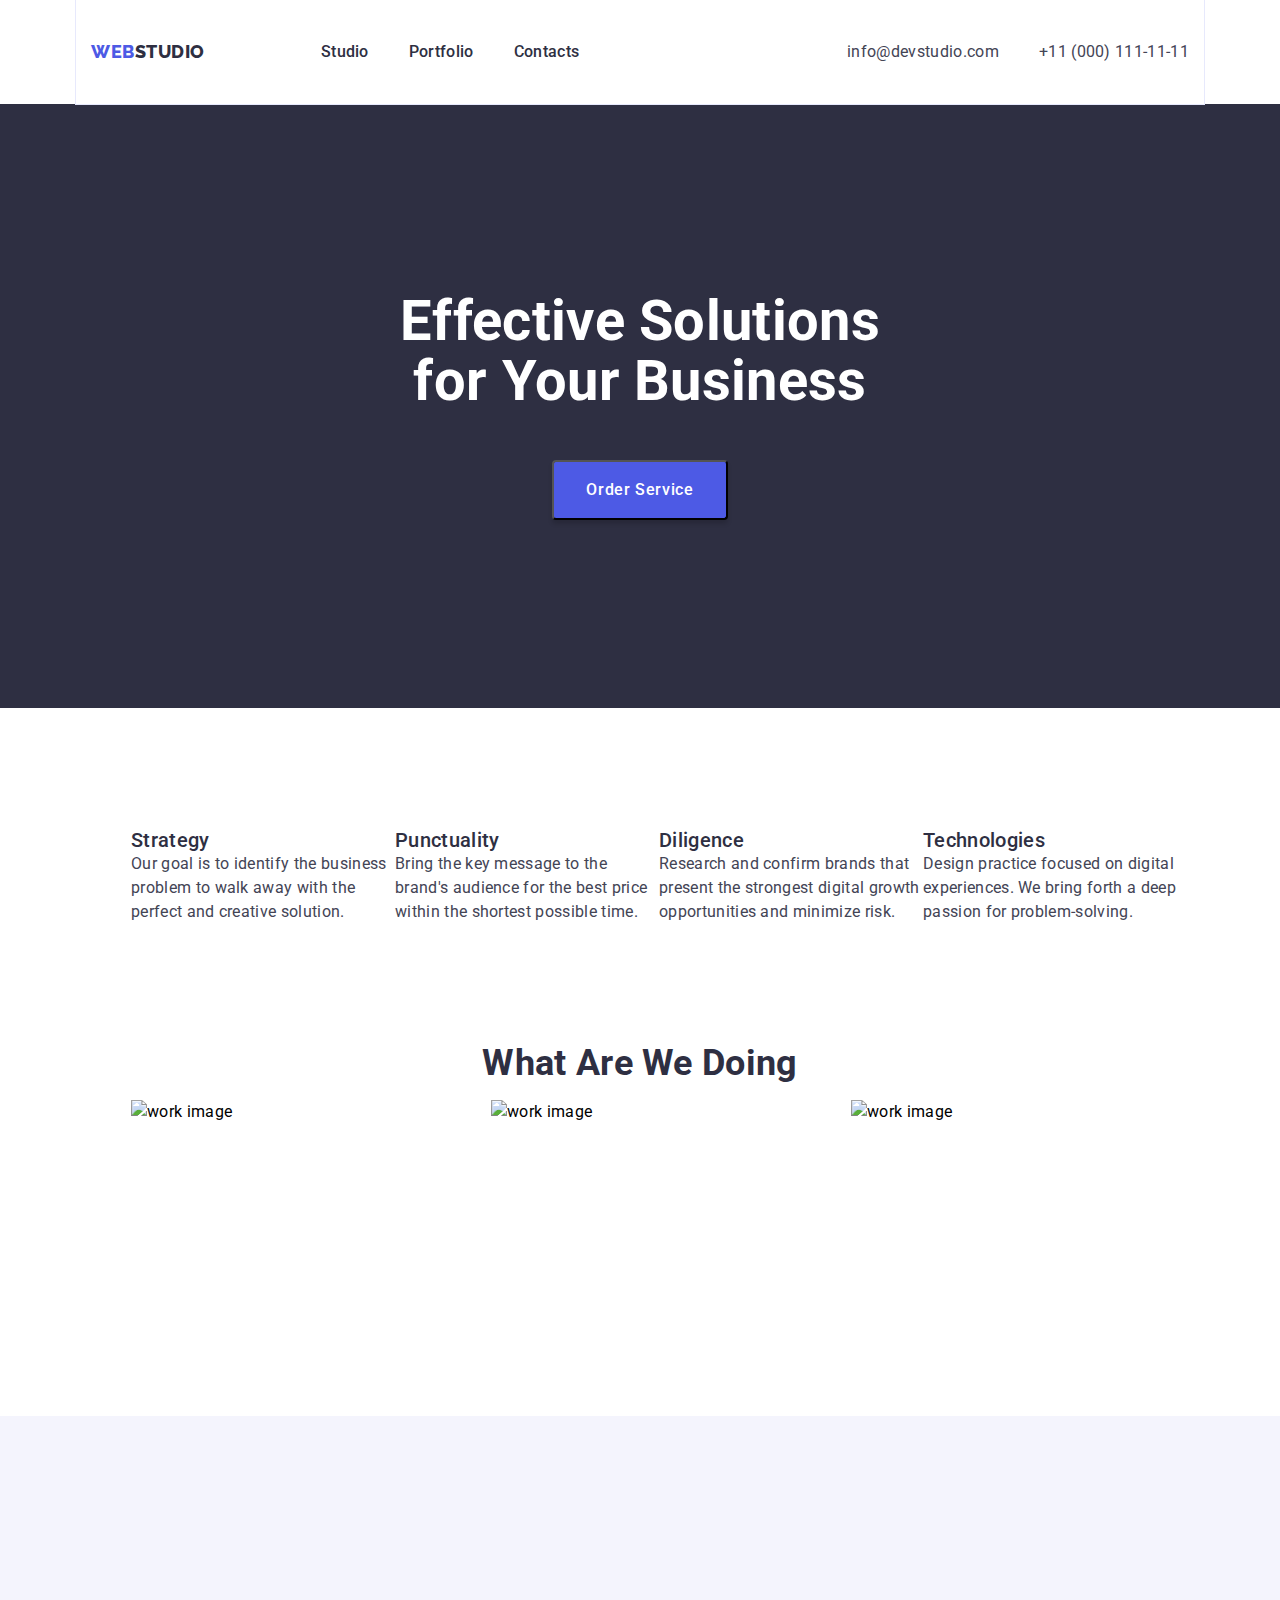
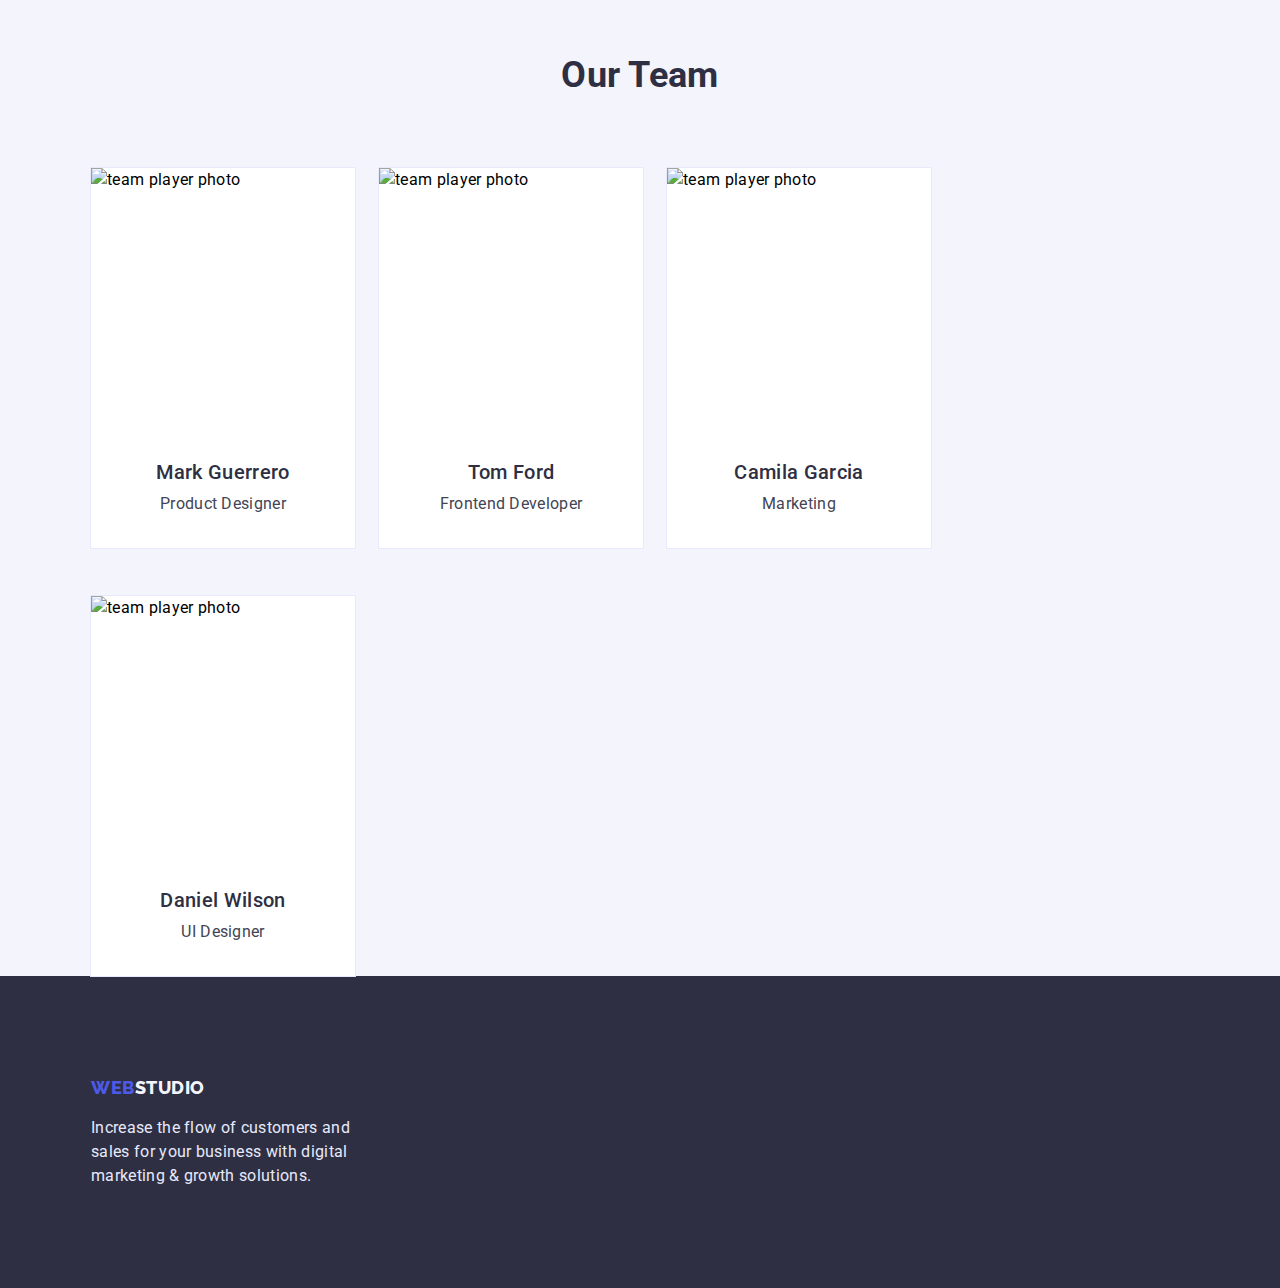
==== commit 3fdcc0dc: "hw3.01" ====
--- a/index.html
+++ b/index.html
@@ -11,157 +11,176 @@
       href="https://fonts.googleapis.com/css2?family=Raleway:wght@800&family=Roboto:wght@400;500;700&display=swap"
       rel="stylesheet"
     />
+    <link rel="stylesheet" href="https://cdnjs.cloudflare.com/ajax/libs/modern-normalize/1.1.0/modern-normalize.min.css">
     <link rel="stylesheet" href="./css/styles.css" />
   </head>
 
   <body class="body">
     <header class="header">
-      <nav class="header-navigation">
-        <a href="./index.html" class="header-logo"><span class="logo-colour">Web</span>Studio</a>
-        <ul class="header-list list lin">
-          <li class="header-item"><a href="./index.html" class="link link-style">Studio</a></li>
-          <li class="header-item"><a href="./portfolio.html" class="link link-style">Portfolio</a></li>
-          <li class="header-item"><a href="" class="link link-style">Contacts</a></li>
-        </ul>
-      </nav>
-      <address>
-        <ul class="contacts-info list" >
-          <li>
-            <a href="mailto:info@devstudio.com" class="header-contacts link"
-              >info@devstudio.com</a
-            >
-          </li>
-          <li>
-            <a href="tel:+110001111111" class="header-contacts link"
-              >+11 (000) 111-11-11</a
-            >
-          </li>
-        </ul>
-      </address>
+      <div class="container container-nav">
+        <nav class="header-navigation">
+          <a href="./index.html" class="header-logo"><span class="logo-colour">Web</span>Studio</a>
+          <ul class="header-list list lin">
+            <li class="header-item"><a href="./index.html" class="link link-style">Studio</a></li>
+            <li class="header-item"><a href="./portfolio.html" class="link link-style">Portfolio</a></li>
+            <li class="header-item"><a href="" class="link link-style">Contacts</a></li>
+          </ul>
+        </nav>
+        <address>
+          <ul class="contacts-info list" >
+            <li class="link">
+              <a href="mailto:info@devstudio.com" class="header-contacts link"
+                >info@devstudio.com</a
+              >
+            </li>
+            <li class="link">
+              <a href="tel:+110001111111" class="header-contacts link"
+                >+11 (000) 111-11-11</a
+              >
+            </li>
+          </ul>
+        </address>
+      </div>
     </header>
 
     <main>
       <!-- Hero section -->
       <section class="hero">
-        <h1 class="hero-title">Effective Solutions for Your Business</h1>
-        <button type="button" class="hero-btn">Order Service</button>
+        <div class="container hero-container">
+          <h1 class="hero-title">Effective Solutions for Your Business</h1>
+          <button type="button" class="hero-btn">Order Service</button>
+        </div >
       </section>
 
       <!-- /Hero section -->
 
       <!-- Section 2-->
       <section class="qualities">
-        <h2 class="hidden">Advantages</h2>
-        <ul class="qualities-list list">
-          <li class="qualities-items-list list">
-            <h3 class="qualities-name">Strategy</h3>
-            <p class="qualities-text">
-              Our goal is to identify the business problem to walk away with the
-              perfect and creative solution.
-            </p>
-          </li class="qualities-items-list list">
-          <li>
-            <h3 class="qualities-name">Punctuality</h3>
-            <p class="qualities-text">
-              Bring the key message to the brand's audience for the best price
-              within the shortest possible time.
-            </p>
-          </li class="qualities-items-list list">
-          <li>
-            <h3 class="qualities-name">Diligence</h3>
-            <p class="qualities-text">
-              Research and confirm brands that present the strongest digital
-              growth opportunities and minimize risk.
-            </p>
-          </li class="qualities-items-list list">
-          <li>
-            <h3 class="qualities-name">Technologies</h3>
-            <p class="qualities-text">
-              Design practice focused on digital experiences. We bring forth a
-              deep passion for problem-solving.
-            </p>
-          </li>
-        </ul>
+       <div class="container container-advrantages">
+          <h2 class="hidden">Advantages</h2>
+          <ul class="qualities-list list">
+            <li class="qualities-items-list list">
+              <h3 class="qualities-name">Strategy</h3>
+              <p class="qualities-text">
+                Our goal is to identify the business problem to walk away with the
+                perfect and creative solution.
+              </p>
+            </li class="qualities-items-list list">
+            <li>
+              <h3 class="qualities-name">Punctuality</h3>
+              <p class="qualities-text">
+                Bring the key message to the brand's audience for the best price
+                within the shortest possible time.
+              </p>
+            </li class="qualities-items-list list">
+            <li>
+              <h3 class="qualities-name">Diligence</h3>
+              <p class="qualities-text">
+                Research and confirm brands that present the strongest digital
+                growth opportunities and minimize risk.
+              </p>
+            </li class="qualities-items-list list">
+            <li>
+              <h3 class="qualities-name">Technologies</h3>
+              <p class="qualities-text">
+                Design practice focused on digital experiences. We bring forth a
+                deep passion for problem-solving.
+              </p>
+            </li>
+          </ul>
+       </div >
       </section>
       <!-- /Section 2 -->
 
       <!-- Section 3 -->
       <section class="examples">
-        <h2 class="examples-title">What are we doing</h2>
-        <ul class="examples-list list">
-          <li class="exampless-item">
-            <img
-              src="./images/section-2-1.jpg"
-              alt="work image"
-              width="360"
-              height="300"
-            />
-          </li class="exampless-item">
-          <li>
-            <img
-              src="./images/section-2-2.jpg"
-              alt="work image"
-              width="360"
-              height="300"
-            />
-          </li class="exampless-item">
-          <li>
-            <img
-              src="./images/section-2-3.jpg"
-              alt="work image"
-              width="360"
-              height="300"
-            />
-          </li>
-        </ul>
+        <div class="container examples-section">
+          <h2 class="examples-title">What are we doing</h2>
+          <ul class="examples-list list">
+            <li class="exampless-item">
+              <img
+                src="./images/section-2-1.jpg"
+                alt="work image"
+                width="360"
+                height="300"
+              />
+            </li class="exampless-item">
+            <li>
+              <img
+                src="./images/section-2-2.jpg"
+                alt="work image"
+                width="360"
+                height="300"
+              />
+            </li class="exampless-item">
+            <li>
+              <img
+                src="./images/section-2-3.jpg"
+                alt="work image"
+                width="360"
+                height="300"
+              />
+            </li>
+          </ul>
+        </div >
       </section>
       <!-- /Section 3 -->
 
       <!-- Section 4-->
       <section class="team">
-        <h2 class="team-title">Our Team</h2>
-        <ul class="teamt-list list">
-          <li class="team-item">
-            <img
-              src="./images/team-1.jpg"
-              alt="team player photo"
-              width="264"
-              height="260"
-            />
-            <h3 class="team-name">Mark Guerrero</h3>
-            <p class="team-text">Product Designer</p>
-          </li>
-          <li class="team-item">
-            <img
-              src="./images/team-2.jpg"
-              alt="team player photo"
-              width="264"
-              height="260"
-            />
-            <h3 class="team-name">Tom Ford</h3>
-            <p class="team-text">Frontend Developer</p>
-          </li>
-          <li class="team-item">
-            <img
-              src="./images/team-3.jpg"
-              alt="team player photo"
-              width="264"
-              height="260"
-            />
-            <h3 class="team-name">Camila Garcia</h3>
-            <p class="team-text">Marketing</p>
-          </li>
-          <li class="team-item">
-            <img
-              src="./images/team-4.jpg"
-              alt="team player photo"
-              width="264"
-              height="260"
-            />
-            <h3 class="team-name">Daniel Wilson</h3>
-            <p class="team-text">UI Designer</p>
-          </li>
-        </ul>
+        <div class="container container-team">
+          <h2 class="team-title">Our Team</h2>
+          <ul class="teamt-list list">
+            <li class="team-item">
+              <img
+                src="./images/team-1.jpg"
+                alt="team player photo"
+                width="264"
+                height="260"
+              />
+              <div class="team-content">
+                <h3 class="team-name">Mark Guerrero</h3>
+                <p class="team-text">Product Designer</p>
+              </div >
+            </li>
+            <li class="team-item">
+              <img
+                src="./images/team-2.jpg"
+                alt="team player photo"
+                width="264"
+                height="260"
+              />
+              <div class="team-content">
+                <h3 class="team-name">Tom Ford</h3>
+                <p class="team-text">Frontend Developer</p>
+              </div>
+            </li>
+            <li class="team-item">
+              <img
+                src="./images/team-3.jpg"
+                alt="team player photo"
+                width="264"
+                height="260"
+              />
+              <div class="team-content">
+                <h3 class="team-name">Camila Garcia</h3>
+                <p class="team-text">Marketing</p>
+              </div>
+            </li>
+            <li class="team-item">
+              <img
+                src="./images/team-4.jpg"
+                alt="team player photo"
+                width="264"
+                height="260"
+              />
+              <div class="team-content">
+                <h3 class="team-name">Daniel Wilson</h3>
+                <p class="team-text">UI Designer</p>
+              </div>
+            </li>
+          </ul>
+        </div >
       </section>
 
       <!-- /Section 4 -->
@@ -169,11 +188,13 @@
 
     <!-- Footer section-->
     <footer class="footer">
-      <a href="./index.html" class="footer-logo"><span class="logo-colour">Web</span>Studio</a>
-      <p class="footer-text">
-        Increase the flow of customers and sales for your business with digital
-        marketing & growth solutions.
-      </p>
+      <div class="container">
+        <a href="./index.html" class="footer-logo"><span class="logo-colour">Web</span>Studio</a>
+        <p class="footer-text">
+          Increase the flow of customers and sales for your business with digital
+          marketing & growth solutions.
+        </p>
+      </div >
     </footer>
     <!-- /Footer section-->
   </body>
--- a/css/styles.css
+++ b/css/styles.css
@@ -11,6 +11,7 @@
   --team-colour: #f4f4fd;
   --footer-colour: #2e2f42;
   --team-background: #ffffff;
+  --frame-colour: #e7e9fc;
 
   --first-font: "Roboto", sans-serif;
 
@@ -22,12 +23,38 @@
   --portfolio-header-colour: #2e2f42;
 }
 
+html {
+  box-sizing: border-box;
+}
+*,
+*::before,
+*::after {
+  box-sizing: inherit;
+}
+h1,
+h2,
+h3,
+h4,
+h5,
+h6,
+p {
+  margin: 0;
+}
+
+.container {
+  width: 1128px;
+  margin: 0 auto;
+  padding-left: 15px;
+  padding-right: 15px;
+}
+
 .body {
   font-family: var(--first-font);
   letter-spacing: 0.02em;
   line-height: 1.5;
   font-size: 16px;
   font-weight: 400;
+  max-width: 1440px;
 }
 .list {
   list-style: none;
@@ -49,10 +76,20 @@
 /* Header section */
 .header {
 }
+.container-nav {
+  display: flex;
+  align-items: center;
+  justify-content: space-between;
+  outline: 1px solid var(--frame-colour);
+}
 
 .link-style {
   color: var(--secondary-title-color);
   font-weight: 500;
+  display: block;
+  margin-right: 40px;
+  padding-top: 24px;
+  padding-bottom: 24px;
 }
 .logo-colour {
   color: var(--logo-colour);
@@ -63,6 +100,7 @@
 }
 
 .header-navigation {
+  display: flex;
 }
 .header-logo {
   font-family: "Raleway";
@@ -80,14 +118,23 @@
 
 .header-item {
 }
+.header-item:last-child {
+  margin-right: 0;
+}
 
 .header-list {
+  display: flex;
+  margin-left: 76px;
 }
 .contacts-info {
+  display: flex;
 }
 .header-contacts {
   font-style: normal;
   color: var(--item-text-colour);
+}
+.contacts-info .link + .link {
+  margin-left: 40px;
 }
 
 /* /Header section */
@@ -97,6 +144,18 @@
 .hero {
   background: var(--hero-colour);
 }
+.hero-container {
+  display: flex;
+  flex-grow: 1;
+  align-items: center;
+  padding-bottom: 188px;
+  margin-right: auto;
+  margin-left: auto;
+  padding-top: 188px;
+  padding-top: 188px;
+  flex-direction: column;
+}
+
 .hero-title {
   font-style: normal;
   font-weight: 700;
@@ -105,6 +164,8 @@
   text-align: center;
   color: var(--main-title-color);
   width: 496px;
+  margin-bottom: 48px;
+  margin-top: 0;
 }
 .hero-btn {
   font-style: normal;
@@ -119,7 +180,13 @@
   border-radius: 4px;
   font-weight: 500;
   line-height: 1.5;
-}
+
+  display: flex;
+  flex-direction: row;
+  align-items: center;
+  padding: 16px 32px;
+}
+
 .hero-btn:hover,
 .hero-btn:focus {
   color: var(--porfolio-background-colour);
@@ -132,10 +199,20 @@
 
 .qualities {
 }
+
+.conteiner-advantages {
+}
 .qualities-list {
+  display: flex;
+  flex-grow: 1;
+  align-items: center;
+  padding-top: 120px;
+  margin-top: 0;
+  margin-bottom: 0;
 }
 .list {
 }
+
 .qualities-items-list {
 }
 .qualities-name {
@@ -147,11 +224,16 @@
 }
 .qualities-text {
   color: var(--item-text-colour);
+  max-width: 264px;
 }
 /* /Advantages sections */
 
 /* Examples section */
 .examples {
+  margin-bottom: 0;
+}
+.examples-section {
+  display: block;
 }
 .examples-title {
   font-style: normal;
@@ -160,8 +242,12 @@
   line-height: 1.11;
   text-transform: capitalize;
   color: var(--secondary-title-color);
+  padding-top: 120px;
+  margin: 0 auto;
+  text-align: center;
 }
 .examples-list {
+  display: flex;
 }
 .exampless-item {
 }
@@ -171,6 +257,16 @@
 
 .team {
   background: var(--team-colour);
+}
+.container-team {
+  margin-left: auto;
+  margin-right: auto;
+}
+
+img {
+  display: block;
+  max-width: 100%;
+  height: auto;
 }
 .team-title {
   font-style: normal;
@@ -179,13 +275,27 @@
   line-height: 1.11;
   text-transform: capitalize;
   color: var(--secondary-title-color);
+  text-align: center;
+  padding-top: 240px;
+  margin-bottom: 72px;
 }
 .teamt-list {
+  padding: 0;
+  margin: 0;
+  list-style: none;
+  display: flex;
+  flex-wrap: wrap;
+  margin-top: -48px;
+  margin-left: -24px;
 }
 .list {
 }
 .team-item {
   background: var(--team-background);
+  outline: 1px solid var(--frame-colour);
+  flex-basis: calc((100% / 4) - 24px);
+  margin-left: 24px;
+  margin-top: 48px;
 }
 .team-name {
   font-weight: 500;
@@ -196,6 +306,12 @@
 }
 .team-text {
   color: var(--item-text-colour);
+  margin-top: 8px;
+}
+.team-content {
+  padding-top: 32px;
+  padding-bottom: 32px;
+  text-align: center;
 }
 
 /* /Team section */
@@ -203,7 +319,13 @@
 /* Footer section */
 .footer {
   background: var(--footer-colour);
-}
+  padding: 100px 0;
+}
+/* .foote-container{
+  display: flex;
+  
+} */
+
 .footer-logo {
   font-family: "Raleway";
   font-style: normal;
@@ -220,6 +342,8 @@
 
 .footer-text {
   color: var(--footer-text-colour);
+  max-width: 264px;
+  margin-top: 16px;
 }
 
 /* /Footer section */
@@ -229,12 +353,20 @@
   background-color: var(--porfolio-background-colour);
 }
 .main-button {
-}
+  display: flex;
+  align-items: center;
+  justify-content: center;
+}
+
+.container-buttons {
+}
+
 .main-button-item:hover,
 .main-button-item:focus {
   color: var(--porfolio-background-colour);
   background: var(--accent-colour);
 }
+
 .main-button-item {
   box-sizing: border-box;
   display: flex;
@@ -251,22 +383,45 @@
   font-family: inherit;
   line-height: 1.5;
   cursor: pointer;
-}
+
+  margin-right: 24px;
+  margin-top: 96px;
+}
+
 .preview {
 }
+.preview-container {
+  display: flex;
+  padding-top: 72px;
+  padding-bottom: 120px;
+}
 .preview-list {
+  padding: 0;
+  margin: 0;
+  list-style: none;
+  display: flex;
+  flex-wrap: wrap;
+  margin-top: -48px;
+  margin-left: -24px;
 }
 .preview-item {
+  background: var(--team-background);
+  outline: 1px solid var(--frame-colour);
+  flex-basis: calc((100% / 3) - 24px);
+  margin-left: 24px;
+  margin-top: 48px;
 }
 .preview-name {
   font-weight: 500;
   font-size: 20px;
   line-height: 1.2;
   color: var(--portfolio-header-colour);
+  margin-top: 32px;
 }
 
 .preview-test {
   color: var(--porfolio-text-colour);
+  margin-top: 8px;
 }
 
 /* ----------/Portfplio.html---------- */
